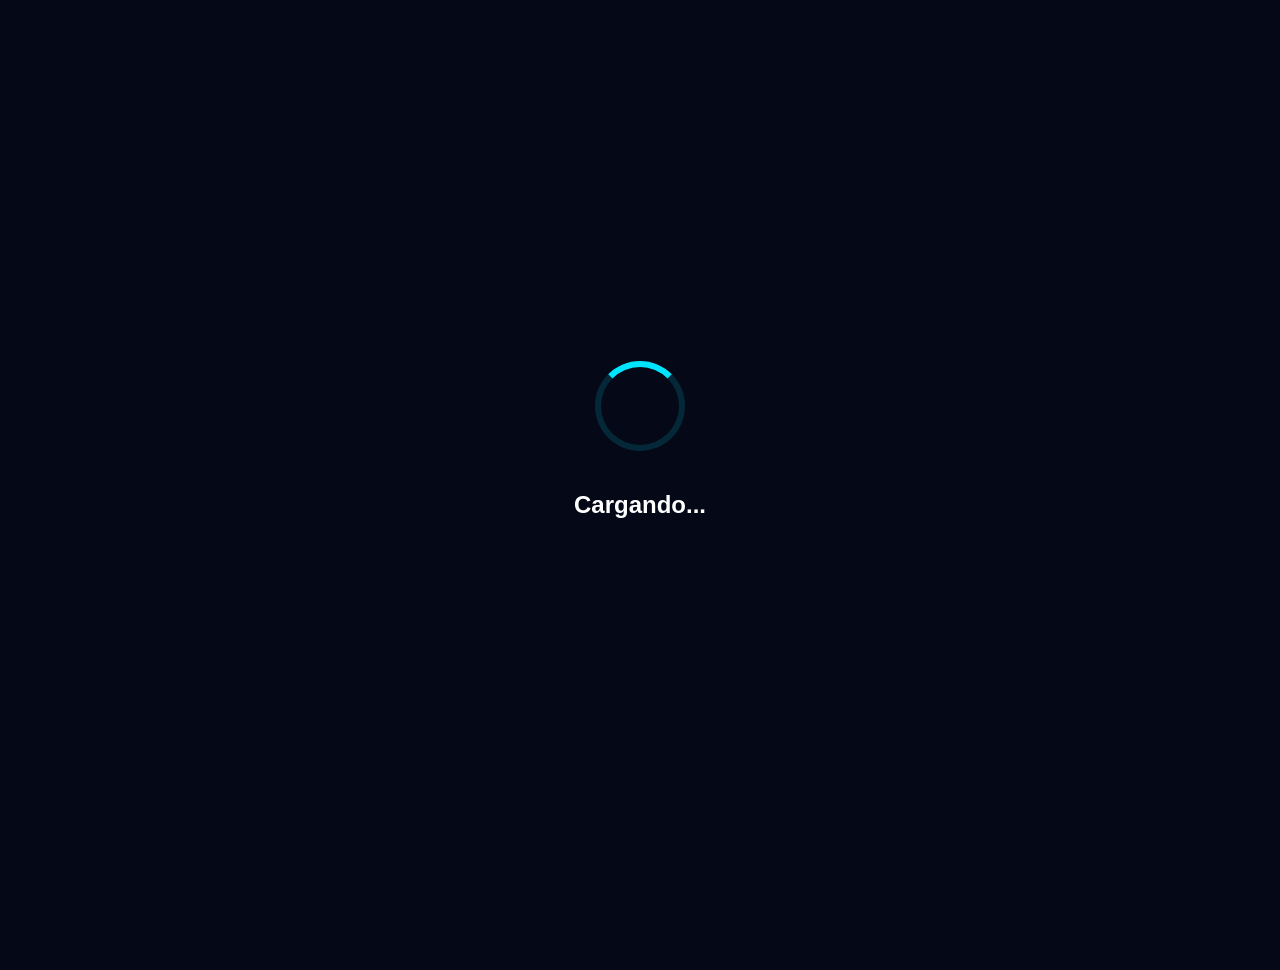
==== pagina-para-mis-peliculas/index.html @ 295350e2 "feat: restructure site for mobile & TV, move data to JSON, accessibility and responsive fixes" ====
<!DOCTYPE html>
<html lang="es">

<head>
  <meta charset="UTF-8">
  <meta name="viewport" content="width=device-width, initial-scale=1.0">
  <title>HD PLUS - INICIO</title>
  <link rel="stylesheet" href="./style.css">
</head>

<body>

  <!-- LOADER -->
  <div class="loader" id="loader" role="status" aria-live="polite">
    <div class="loader-circle" aria-hidden="true"></div>
    <h2>Cargando...</h2>
  </div>

  <!-- NAVBAR -->
  <header class="navbar" role="banner">
    <div class="logo">HD PLUS</div>

    <button class="menu-icon" id="menuIcon" aria-expanded="false" aria-controls="submenu">☰</button>

    <nav class="submenu" id="submenu" role="navigation" aria-label="Menú principal">
      <a href="./index.html">Inicio</a>
      <a href="#">Películas</a>
      <a href="#">Dibujos</a>
      <a href="#">Anime Kids</a>
      <a href="#">Series</a>
    </nav>

    <div class="search-box">
      <label for="searchInput" class="sr-only">Buscar películas</label>
      <span class="search-icon" aria-hidden="true">🔍</span>
      <input id="searchInput" type="text" placeholder="Buscar..." aria-label="Buscar películas">
    </div>
  </header>

  <main id="main" tabindex="-1">

    <section class="hero-carousel" aria-roledescription="carrusel" aria-label="Carrusel de destacados">
      <button class="carousel-btn left" id="prevBtn" aria-label="Anterior">❮</button>
      <div class="carousel-wrapper" id="carouselWrapper" tabindex="0"></div>
      <button class="carousel-btn right" id="nextBtn" aria-label="Siguiente">❯</button>
    </section>

    <div class="carousel-dots" id="carouselDots" role="tablist"></div>

    <div id="content" class="content" aria-live="polite"></div>

  </main>

  <!-- MODAL -->
  <div class="modal" id="modal" role="dialog" aria-modal="true" aria-hidden="true">
    <div class="modal-content" role="document">

      <button class="close" id="modalClose" aria-label="Cerrar">✖</button>

      <img id="img" alt="Portada" loading="lazy">

      <div class="modal-info">
        <h2 id="title"></h2>
        <p id="description"></p>
        <div class="player-wrap">
          <iframe id="player" class="player" allowfullscreen title="Reproductor"></iframe>
          <a id="openExternal" class="open-external" target="_blank" rel="noopener noreferrer">Abrir en nueva pestaña</a>
        </div>
      </div>

    </div>
  </div>

  <script src="./script.js" type="module"></script>
</body>

</html>
---- pagina-para-mis-peliculas/style.css ----
/* Variables y reset */
:root{
  --bg:#050816;
  --panel:#0f172a;
  --primary:#00e5ff;
  --muted:#111827;
  --card:#10192c;
  --accent:#00e5ff;
}
*{box-sizing:border-box}
html,body{height:100%}
body{
  margin:0;
  font-family:Arial, Helvetica, sans-serif;
  background:var(--bg);
  color:#fff;
  overflow-x:hidden;
}
.sr-only{position:absolute;width:1px;height:1px;padding:0;margin:-1px;overflow:hidden;clip:rect(0,0,0,0);white-space:nowrap;border:0}

/* NAV */
.navbar{
  position:fixed;top:0;left:0;width:100%;height:70px;background:rgba(5,8,22,0.92);backdrop-filter:blur(8px);display:flex;align-items:center;justify-content:space-between;padding:0 18px;z-index:1000;border-bottom:1px solid rgba(0,229,255,0.08);
}
.logo{color:var(--primary);font-weight:700;font-size:22px}
.menu-icon{display:none;font-size:28px;cursor:pointer;background:none;border:none;color:#fff}
.search-box{position:relative}
.search-box input{padding:10px 12px 10px 38px;border-radius:25px;border:none;background:var(--muted);color:white;outline:none;width:180px}
.search-icon{position:absolute;left:12px;top:50%;transform:translateY(-50%)}
.submenu{display:flex;gap:18px}
.submenu a{color:white;text-decoration:none}
.submenu a:hover{color:var(--primary)}

/* HERO / CAROUSEL */
.hero-carousel{position:relative;width:100%;height:70vh;overflow:hidden;margin-top:70px}
.carousel-wrapper{display:flex;height:100%;transition:transform .6s ease}
.carousel-slide{min-width:100%;height:100%;background-size:cover;background-position:center;display:flex;align-items:flex-end;padding:60px;color:white;position:relative}
.carousel-slide::before{content:"";position:absolute;inset:0;background:linear-gradient(to top, rgba(0,0,0,0.9), transparent 60%)}
.carousel-slide h1{font-size:50px;color:var(--primary);position:relative;z-index:2}
.carousel-slide p{max-width:600px;color:#ddd;position:relative;z-index:2;margin-top:10px}
.carousel-btn{position:absolute;top:50%;transform:translateY(-50%);background:rgba(0,0,0,0.5);border:none;color:white;font-size:30px;padding:10px 15px;cursor:pointer;z-index:10}
.carousel-btn:hover{background:rgba(0,229,255,0.3)}
.left{left:10px}.right{right:10px}
.carousel-dots{text-align:center;margin-top:-30px;position:relative;z-index:5}
.dot{height:10px;width:10px;margin:5px;display:inline-block;border-radius:50%;background:#555;cursor:pointer}
.dot.active{background:var(--primary)}

/* CONTENT */
.content{padding:20px 18px 80px}
.section{padding:10px 0}
.section h2{color:var(--primary);margin-bottom:12px}
.row{display:flex;gap:18px;overflow-x:auto;padding-bottom:10px}
.row::-webkit-scrollbar{display:none}
.card{width:145px;background:var(--card);border-radius:14px;overflow:hidden;cursor:pointer;transition:transform .18s;position:relative;flex-shrink:0;outline:none}
.card:focus{box-shadow:0 0 0 3px rgba(0,229,255,0.12)}
.card:hover{transform:scale(1.03)}
.card img{width:100%;height:210px;object-fit:cover;display:block}
.card-info{padding:10px;text-align:center}
.card-title{font-size:14px;font-weight:700}
.views{position:absolute;top:10px;left:10px;background:rgba(0,0,0,0.6);padding:5px 10px;border-radius:12px;font-size:12px;color:var(--primary)}
.favorite{position:absolute;top:10px;right:10px;background:rgba(0,0,0,0.6);width:34px;height:34px;display:flex;align-items:center;justify-content:center;border-radius:50%}

/* MODAL */
.modal{position:fixed;inset:0;background:rgba(0,0,0,0.9);display:none;justify-content:center;align-items:center;padding:20px;z-index:3000}
.modal[aria-hidden="false"]{display:flex}
.modal-content{background:var(--panel);padding:18px;border-radius:12px;display:flex;gap:18px;max-width:1000px;width:100%;position:relative}
.close{position:absolute;top:10px;right:15px;font-size:20px;cursor:pointer;border:none;background:none;color:#fff}
.modal-content img{width:230px;height:340px;object-fit:cover;border-radius:10px}
.modal-info{flex:1}
.modal-info h2{font-size:30px;color:var(--primary);margin-bottom:8px}
.player{width:100%;height:360px;border:none;border-radius:10px;margin-top:10px;background:#000}
.open-external{display:inline-block;margin-top:8px;color:var(--primary);text-decoration:underline}

/* LOADER */
.loader{position:fixed;inset:0;background:var(--bg);display:flex;justify-content:center;align-items:center;flex-direction:column;gap:20px;z-index:5000}
.loader-circle{width:90px;height:90px;border:6px solid rgba(0,229,255,0.15);border-top:6px solid var(--primary);border-radius:50%;animation:spin 1s linear infinite}
@keyframes spin{100%{transform:rotate(360deg)}}

/* RESPONSIVE MOBILE */
@media(max-width:768px){
  .navbar{position:relative;display:flex;flex-wrap:wrap;align-items:center;justify-content:space-between;padding:12px 12px 110px;height:auto}
  .logo{font-size:18px}
  .search-box{flex:0 0 140px}
  .menu-icon{display:block;order:3}
  .submenu{position:fixed;top:120px;right:-280px;width:230px;padding:18px;gap:12px}
  .submenu.active{right:15px}
  .carousel-slide{padding:24px}
  .carousel-slide h1{font-size:26px}
  .card{width:120px}
  .card img{height:170px}
  .modal-content{flex-direction:column}
  .modal-content img{width:100%;height:auto;max-width:300px}
  .player{height:250px}
}

/* TV / pantalla grande (mejor UX para remote) */
@media (min-width:1280px){
  :root{--card-radius:16px}
  .hero-carousel{height:65vh}
  .carousel-slide h1{font-size:64px}
  .carousel-slide p{max-width:700px;font-size:1.05rem}
  .section h2{font-size:22px}
  .row{gap:24px}
  .card{width:190px;min-width:190px}
  .card img{height:250px}
  /* foco para TV remote */
  .card:focus{transform:scale(1.05);box-shadow:0 10px 30px rgba(0,0,0,0.5);border:3px solid rgba(0,229,255,0.12)}
}

/* Ajustes para muy grandes */
@media (min-width:1600px){
  .hero-carousel{height:75vh}
  .carousel-slide h1{font-size:72px}
  .player{height:420px}
}
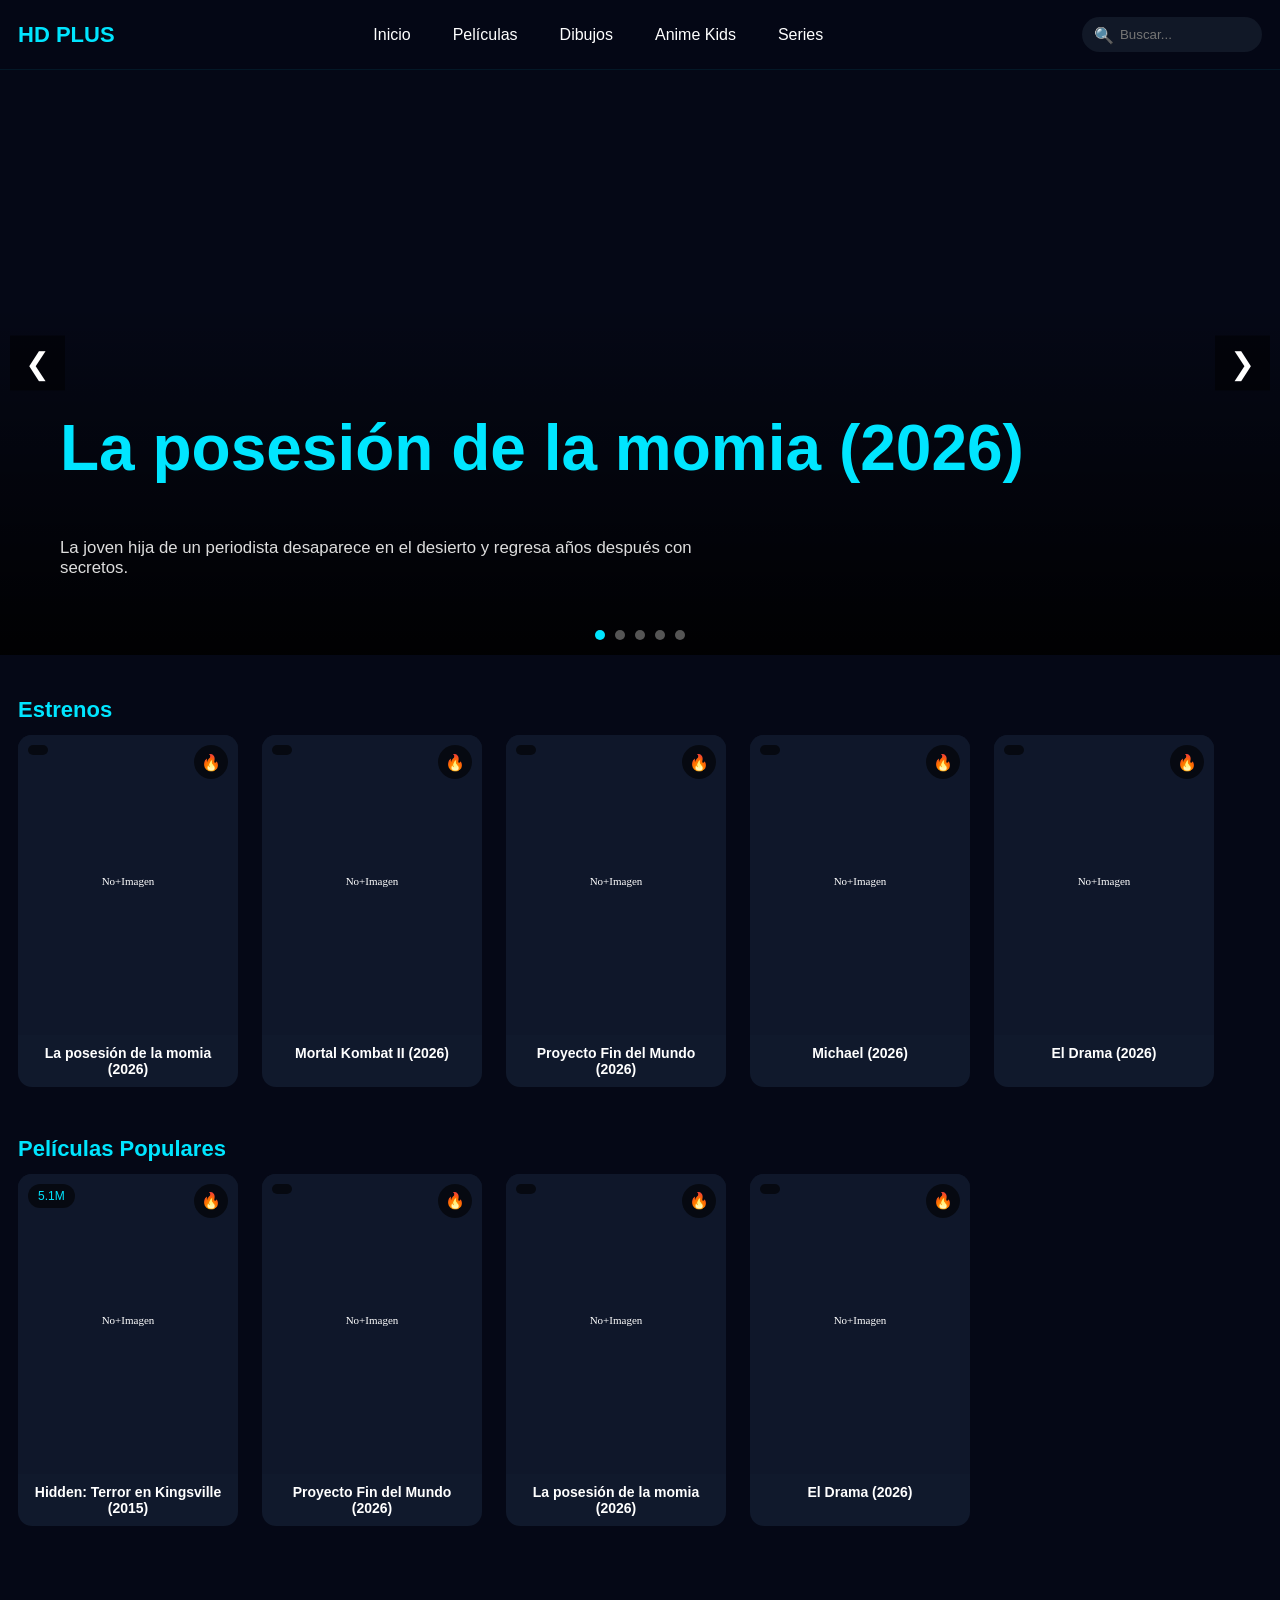
==== commit aa472de6: "fix: mobile submenu overlay + TV remote/mouse focus improvements; adjust mobile/TV sizing" ====
--- a/pagina-para-mis-peliculas/index.html
+++ b/pagina-para-mis-peliculas/index.html
@@ -29,6 +29,8 @@
       <a href="#">Anime Kids</a>
       <a href="#">Series</a>
     </nav>
+
+    <div id="menuOverlay" class="menu-overlay" hidden></div>
 
     <div class="search-box">
       <label for="searchInput" class="sr-only">Buscar películas</label>
--- a/pagina-para-mis-peliculas/style.css
+++ b/pagina-para-mis-peliculas/style.css
@@ -6,6 +6,7 @@
   --muted:#111827;
   --card:#10192c;
   --accent:#00e5ff;
+  --overlay: rgba(0,0,0,0.6);
 }
 *{box-sizing:border-box}
 html,body{height:100%}
@@ -30,6 +31,10 @@
 .submenu{display:flex;gap:18px}
 .submenu a{color:white;text-decoration:none}
 .submenu a:hover{color:var(--primary)}
+
+/* Mobile submenu overlay (hidden by default) */
+.menu-overlay{position:fixed;inset:0;display:none;z-index:995;background:var(--overlay)}
+.menu-overlay.active{display:block}
 
 /* HERO / CAROUSEL */
 .hero-carousel{position:relative;width:100%;height:70vh;overflow:hidden;margin-top:70px}
@@ -78,12 +83,18 @@
 
 /* RESPONSIVE MOBILE */
 @media(max-width:768px){
+  .menu-icon{display:block}
+  .submenu{position:fixed;top:70px;right:0;width:320px;max-width:80%;height:calc(100% - 70px);background:linear-gradient(180deg, rgba(15,23,42,0.98), rgba(11,17,26,0.98));padding:18px;display:flex;flex-direction:column;gap:12px;transform:translateX(110%);transition:transform .28s ease;z-index:1000;border-left:1px solid rgba(255,255,255,0.03)}
+  .submenu a{display:block;padding:12px;border-radius:12px;background:rgba(255,255,255,0.02);color:#e6eef8;font-weight:600}
+  .submenu a:focus{outline:3px solid rgba(0,229,255,0.12)}
+  .submenu.active{transform:translateX(0)}
+
+  .menu-overlay{display:none}
+  .menu-overlay.active{display:block}
+
   .navbar{position:relative;display:flex;flex-wrap:wrap;align-items:center;justify-content:space-between;padding:12px 12px 110px;height:auto}
   .logo{font-size:18px}
   .search-box{flex:0 0 140px}
-  .menu-icon{display:block;order:3}
-  .submenu{position:fixed;top:120px;right:-280px;width:230px;padding:18px;gap:12px}
-  .submenu.active{right:15px}
   .carousel-slide{padding:24px}
   .carousel-slide h1{font-size:26px}
   .card{width:120px}
@@ -101,10 +112,12 @@
   .carousel-slide p{max-width:700px;font-size:1.05rem}
   .section h2{font-size:22px}
   .row{gap:24px}
-  .card{width:190px;min-width:190px}
-  .card img{height:250px}
+  .card{width:220px;min-width:220px}
+  .card img{height:300px}
   /* foco para TV remote */
-  .card:focus{transform:scale(1.05);box-shadow:0 10px 30px rgba(0,0,0,0.5);border:3px solid rgba(0,229,255,0.12)}
+  .card:focus{transform:scale(1.06);box-shadow:0 18px 40px rgba(0,0,0,0.6);border:3px solid rgba(0,229,255,0.12)}
+  .submenu{position:relative;display:flex;gap:18px;height:auto;transform:none;padding:0;background:transparent}
+  .submenu a{padding:8px 12px;border-radius:8px;background:transparent}
 }
 
 /* Ajustes para muy grandes */
